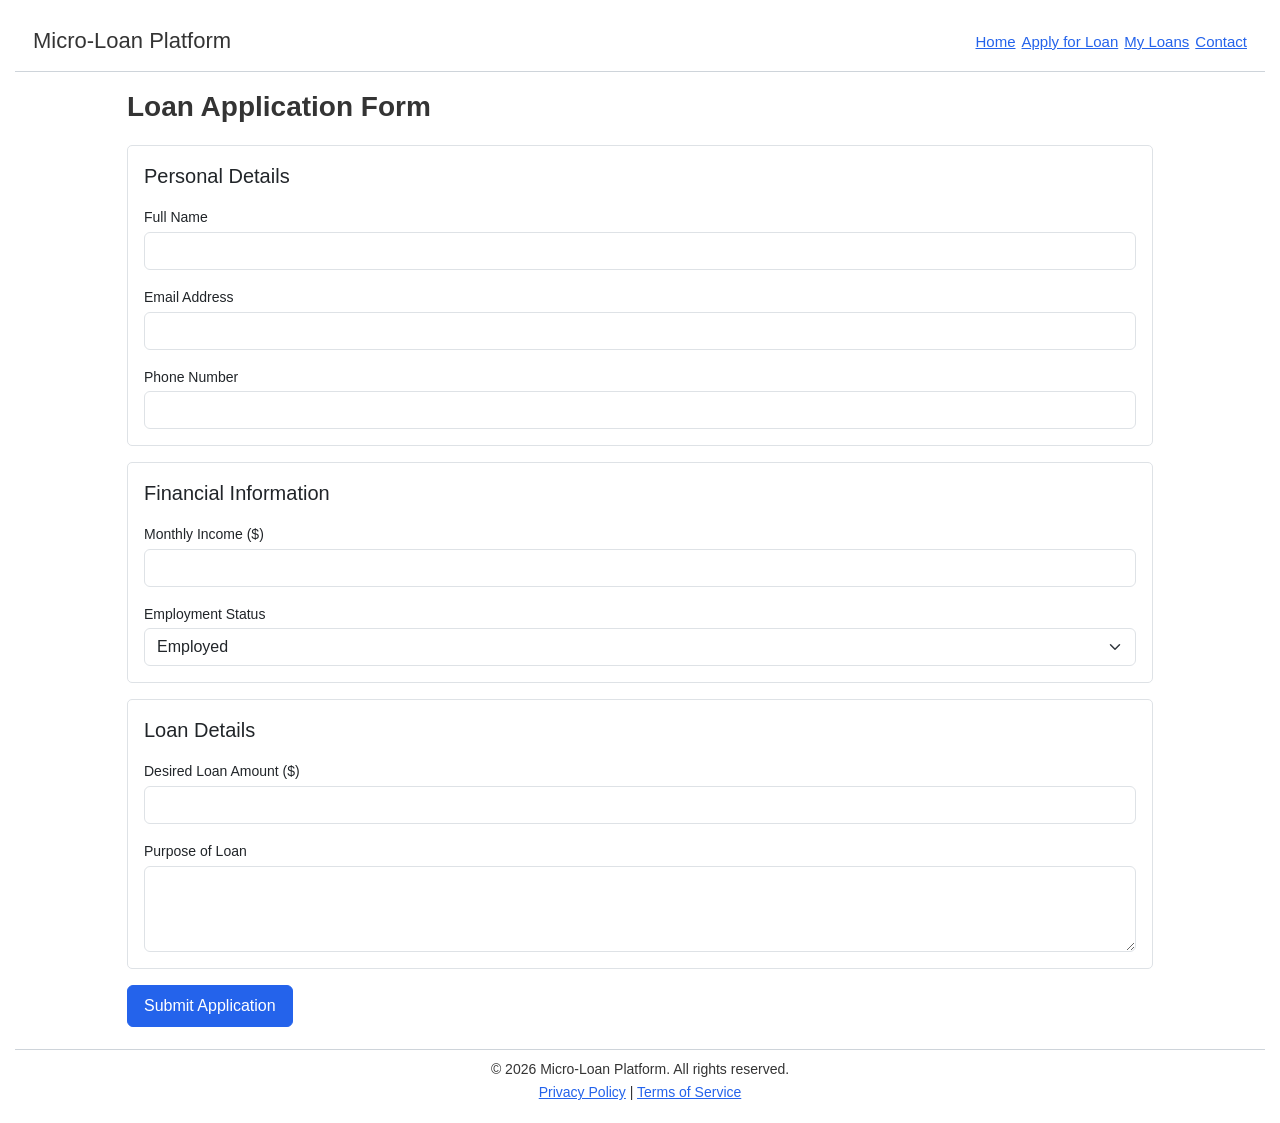
==== apply.html @ 6b71f67b "added second page" ====
<!DOCTYPE html>
<html lang="en">
<head>
  <meta charset="UTF-8">
  <meta name="viewport" content="width=device-width, initial-scale=1.0">
  <meta name="description" content="Complete the demo micro-loan application form.">
  <title>Loan Application Form | Micro-Loan Platform</title>
  <link href="https://cdn.jsdelivr.net/npm/bootstrap@5.3.3/dist/css/bootstrap.min.css" rel="stylesheet">
  <link href="css/style.css" rel="stylesheet">
</head>
<body>
  <header class="site-header">
    <div class="container-fluid header-inner">
      <a class="brand" href="index.html">Micro-Loan Platform</a>
      <nav aria-label="Main navigation">
        <ul class="nav-links">
          <li><a href="index.html">Home</a></li>
          <li><a href="apply.html" aria-current="page">Apply for Loan</a></li>
          <li><a href="loans.html">My Loans</a></li>
          <li><a href="index.html#contact">Contact</a></li>
        </ul>
      </nav>
    </div>
  </header>

  <main class="container application-page">
    <h1 class="fs-3">Loan Application Form</h1>
    <form action="success.html" method="get">
      <div class="card p-3 mb-3">
        <fieldset class="border-0 p-0 m-0">
          <legend class="float-none w-auto fs-5 mb-3">Personal Details</legend>
          <div class="row">
            <div class="col-12 mb-3">
              <label class="form-label" for="full-name">Full Name</label>
              <input class="form-control" id="full-name" name="full-name" type="text" autocomplete="name" required>
            </div>
            <div class="col-12 mb-3">
              <label class="form-label" for="email">Email Address</label>
              <input class="form-control" id="email" name="email" type="email" autocomplete="email" required>
            </div>
            <div class="col-12">
              <label class="form-label" for="phone">Phone Number</label>
              <input class="form-control" id="phone" name="phone" type="tel" autocomplete="tel" required>
            </div>
          </div>
        </fieldset>
      </div>

      <div class="card p-3 mb-3">
        <fieldset class="border-0 p-0 m-0">
          <legend class="float-none w-auto fs-5 mb-3">Financial Information</legend>
          <div class="row">
            <div class="col-12 mb-3">
              <label class="form-label" for="income">Monthly Income ($)</label>
              <input class="form-control" id="income" name="income" type="number" min="0" step="0.01" required>
            </div>
            <div class="col-12">
              <label class="form-label" for="employment">Employment Status</label>
              <select class="form-select" id="employment" name="employment" required>
                <option value="employed">Employed</option>
                <option value="self-employed">Self-Employed</option>
                <option value="student">Student</option>
                <option value="unemployed">Unemployed</option>
              </select>
            </div>
          </div>
        </fieldset>
      </div>

      <div class="card p-3 mb-3">
        <fieldset class="border-0 p-0 m-0">
          <legend class="float-none w-auto fs-5 mb-3">Loan Details</legend>
          <div class="row">
            <div class="col-12 mb-3">
              <label class="form-label" for="desired-amount">Desired Loan Amount ($)</label>
              <input class="form-control" id="desired-amount" name="desired-amount" type="number" min="100" max="5000" step="0.01" required>
            </div>
            <div class="col-12">
              <label class="form-label" for="purpose">Purpose of Loan</label>
              <textarea class="form-control" id="purpose" name="purpose" rows="3" minlength="10" maxlength="300" required></textarea>
            </div>
          </div>
        </fieldset>
      </div>
      <button class="btn btn-primary px-3 py-2" type="submit">Submit Application</button>
    </form>
  </main>

  <footer class="site-footer text-center">
    <p class="mb-1">© 2026 Micro-Loan Platform. All rights reserved.</p>
    <nav aria-label="Legal navigation">
      <a href="loan-details.html#privacy">Privacy Policy</a>
      <span aria-hidden="true"> | </span>
      <a href="loan-details.html#terms">Terms of Service</a>
    </nav>
  </footer>
</body>
</html>
---- css/style.css ----
/* Shared styles for all pages. Bootstrap supplies forms, buttons and grid. */
:root {
  --site-text: #343434;
  --site-border: #dee2e6;
  --site-blue: #2463eb;
}
body {
  color: var(--site-text);
  background-color: #fff;
  font-family: Arial, Helvetica, sans-serif;
  font-size: 15px;
  line-height: 1.4;
}
a {
  color: var(--site-blue);
}
.site-header {
  margin: 0 15px;
  border-bottom: 1px solid #ced4da;
}
.header-inner {
  display: flex;
  justify-content: space-between;
  align-items: center;
  flex-wrap: wrap;
  gap: 16px;
  padding: 26px 18px 14px;
}
.brand {
  color: var(--site-text);
  font-size: 22px;
  text-decoration: none;
}
.nav-links {
  display: flex;
  align-items: center;
  flex-wrap: wrap;
  gap: 6px;
  padding: 0;
  margin: 0;
  list-style: none;
}
.page-content {
  max-width: 900px;
}
.application-page { max-width: 1050px; padding-top: 18px; padding-bottom: 22px; }
.hero {
  /* Anchors the hero in normal flow, without absolute positioning. */
  position: relative;
  padding: 12px 16px 36px;
}
h1 {
  font-size: 30px;
  font-weight: 700;
  margin-bottom: 22px;
}
h2 {
  font-size: 20px;
}
.hero-description {
  text-align: left;
  margin-bottom: 36px;
}
.btn-primary {
  background-color: var(--site-blue);
  border-color: var(--site-blue);
}
.main-cta {
  padding: 14px 22px;
  font-weight: 700;
}
.feature-grid {
  display: grid;
  grid-template-columns: repeat(3, 1fr);
  gap: 28px;
  margin-bottom: 34px;
}
.card {
  border-color: var(--site-border);
  border-radius: 5px;
}

.feature-card {
  padding: 22px 26px 28px;
}

.feature-icon {
  display: flex;
  justify-content: center;
  align-items: center;
  width: 42px;
  height: 42px;
  margin: 0 auto 18px;
  font-size: 38px;
  font-weight: 700;
}

.approval-icon {
  color: #fff;
  background-color: #13a344;
  border-radius: 50%;
  font-size: 28px;
}

.calendar-icon {
  color: #9634e8;
}

.feature-card h2 {
  font-size: 18px;
  font-weight: 700;
  margin-bottom: 14px;
}

.feature-card p {
  text-align: left;
  margin: 0;
  font-size: 14px;
}

.calculator {
  background-color: #f8f9fa;
  padding: 20px 18px;
}

.calculator h2 {
  margin-bottom: 18px;
  font-size: 18px;
}

.form-label {
  margin-bottom: 4px;
  font-size: 14px;
}

.payment-result {
  margin-top: 30px;
  font-weight: 700;
  font-size: 14px;
}

.bottom-cta {
  padding: 36px 0 22px;
}

.bottom-cta h2 {
  margin-bottom: 22px;
  font-weight: 700;
}

#contact {
  padding: 18px 0 24px;
  scroll-margin-top: 20px;
}

.site-footer {
  margin: 0 15px;
  padding: 10px 12px 20px;
  border-top: 1px solid #ced4da;
  font-size: 14px;
}

@media (max-width: 768px) {
  .header-inner { justify-content: center; }
  .feature-grid { grid-template-columns: repeat(2, 1fr); gap: 18px; }
  .hero { padding-top: 24px; }
  h1 { font-size: 26px; }
}

@media (max-width: 576px) {
  .header-inner { padding: 18px 0; }
  .nav-links { justify-content: center; gap: 12px; }
  .feature-grid { grid-template-columns: 1fr; }
  .hero { padding: 24px 0; }
  .hero-description { margin-bottom: 24px; }
  h1 { font-size: 24px; }
  .feature-card { padding: 22px; }
  .calculator { padding: 18px 14px; }
}
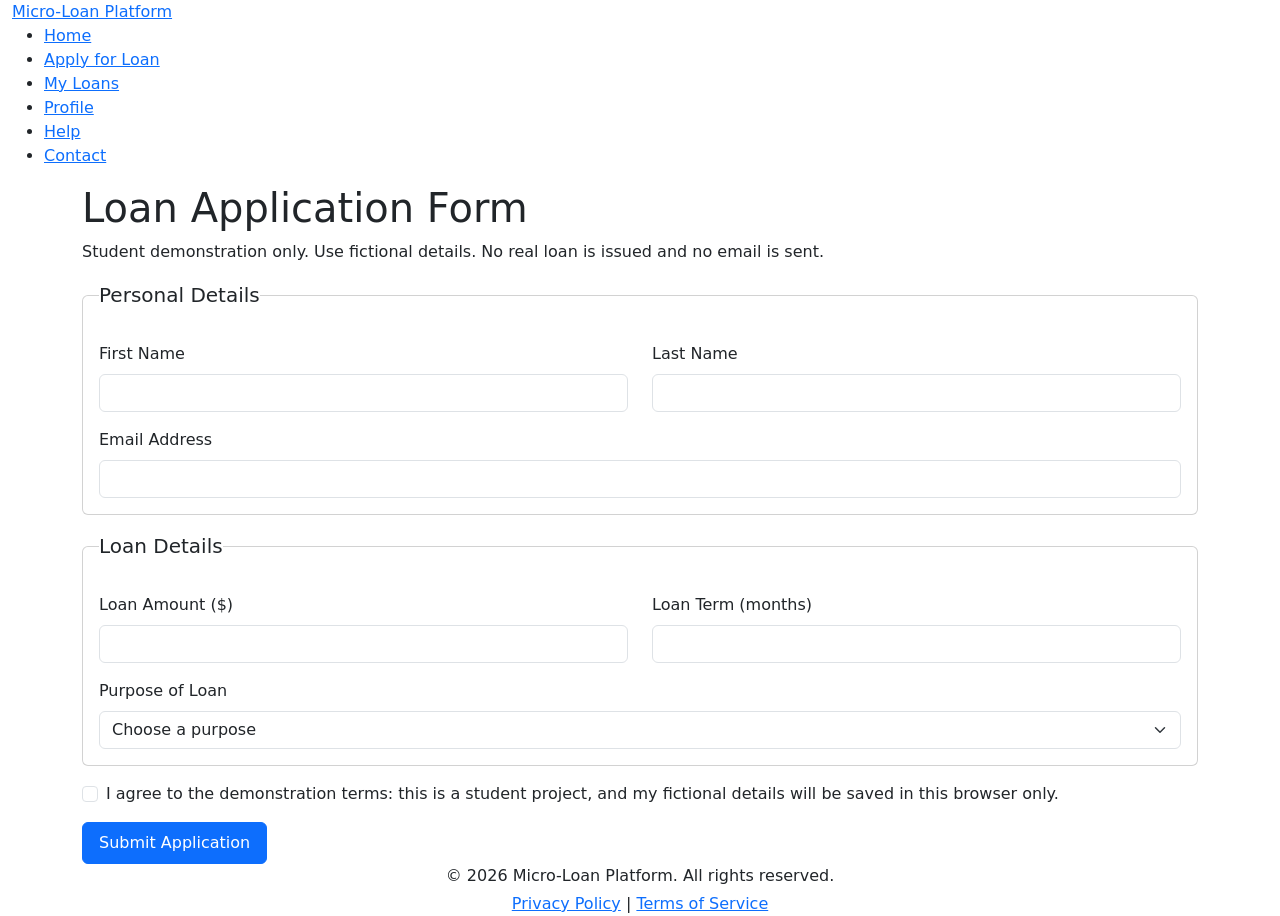
==== commit 90cc45ab: "added application validation" ====
--- a/apply.html
+++ b/apply.html
@@ -3,10 +3,11 @@
 <head>
   <meta charset="UTF-8">
   <meta name="viewport" content="width=device-width, initial-scale=1.0">
-  <meta name="description" content="Complete the demo micro-loan application form.">
+  <meta name="description" content="Loan Application Form for the Micro-Loan Platform student demonstration.">
   <title>Loan Application Form | Micro-Loan Platform</title>
   <link href="https://cdn.jsdelivr.net/npm/bootstrap@5.3.3/dist/css/bootstrap.min.css" rel="stylesheet">
-  <link href="css/style.css" rel="stylesheet">
+  <link href="css/common.css" rel="stylesheet">
+  <link href="css/public.css" rel="stylesheet">
 </head>
 <body>
   <header class="site-header">
@@ -17,75 +18,75 @@
           <li><a href="index.html">Home</a></li>
           <li><a href="apply.html" aria-current="page">Apply for Loan</a></li>
           <li><a href="loans.html">My Loans</a></li>
+          <li><a href="profile.html">Profile</a></li>
+          <li><a href="help.html">Help</a></li>
           <li><a href="index.html#contact">Contact</a></li>
         </ul>
       </nav>
     </div>
   </header>
-
   <main class="container application-page">
-    <h1 class="fs-3">Loan Application Form</h1>
-    <form action="success.html" method="get">
-      <div class="card p-3 mb-3">
-        <fieldset class="border-0 p-0 m-0">
-          <legend class="float-none w-auto fs-5 mb-3">Personal Details</legend>
-          <div class="row">
-            <div class="col-12 mb-3">
-              <label class="form-label" for="full-name">Full Name</label>
-              <input class="form-control" id="full-name" name="full-name" type="text" autocomplete="name" required>
-            </div>
-            <div class="col-12 mb-3">
-              <label class="form-label" for="email">Email Address</label>
-              <input class="form-control" id="email" name="email" type="email" autocomplete="email" required>
-            </div>
-            <div class="col-12">
-              <label class="form-label" for="phone">Phone Number</label>
-              <input class="form-control" id="phone" name="phone" type="tel" autocomplete="tel" required>
-            </div>
+    <h1>Loan Application Form</h1>
+    <p class="demo-notice">Student demonstration only. Use fictional details. No real loan is issued and no email is sent.</p>
+    <form id="application-form" novalidate>
+      <fieldset class="card p-3 mb-3">
+        <legend class="float-none w-auto fs-5 mb-3">Personal Details</legend>
+        <div class="row">
+          <div class="col-12 col-md-6 mb-3">
+            <label class="form-label" for="first-name">First Name</label>
+            <input class="form-control" id="first-name" name="firstName" type="text" autocomplete="given-name" minlength="2" required aria-describedby="first-name-error">
+            <p class="field-error mb-0" id="first-name-error"></p>
           </div>
-        </fieldset>
+          <div class="col-12 col-md-6 mb-3">
+            <label class="form-label" for="last-name">Last Name</label>
+            <input class="form-control" id="last-name" name="lastName" type="text" autocomplete="family-name" minlength="2" required aria-describedby="last-name-error">
+            <p class="field-error mb-0" id="last-name-error"></p>
+          </div>
+          <div class="col-12">
+            <label class="form-label" for="email">Email Address</label>
+            <input class="form-control" id="email" name="email" type="email" autocomplete="email" required aria-describedby="email-error">
+            <p class="field-error mb-0" id="email-error"></p>
+          </div>
+        </div>
+      </fieldset>
+      <fieldset class="card p-3 mb-3">
+        <legend class="float-none w-auto fs-5 mb-3">Loan Details</legend>
+        <div class="row">
+          <div class="col-12 col-md-6 mb-3">
+            <label class="form-label" for="application-amount">Loan Amount ($)</label>
+            <input class="form-control" id="application-amount" name="amount" type="number" min="100" max="5000" step="0.01" required aria-describedby="application-amount-error">
+            <p class="field-error mb-0" id="application-amount-error"></p>
+          </div>
+          <div class="col-12 col-md-6 mb-3">
+            <label class="form-label" for="application-term">Loan Term (months)</label>
+            <input class="form-control" id="application-term" name="termMonths" type="number" min="1" max="24" step="1" required aria-describedby="application-term-error">
+            <p class="field-error mb-0" id="application-term-error"></p>
+          </div>
+          <div class="col-12">
+            <label class="form-label" for="purpose">Purpose of Loan</label>
+            <select class="form-select" id="purpose" name="purpose" required aria-describedby="purpose-error">
+              <option value="">Choose a purpose</option>
+              <option value="education">Education</option>
+              <option value="business">Business</option>
+              <option value="personal">Personal</option>
+              <option value="other">Other</option>
+            </select>
+            <p class="field-error mb-0" id="purpose-error"></p>
+          </div>
+        </div>
+      </fieldset>
+      <div class="form-check mb-3">
+        <input class="form-check-input" id="consent" name="consent" type="checkbox" required aria-describedby="consent-error">
+        <label class="form-check-label" for="consent">I agree to the demonstration terms: this is a student project, and my fictional details will be saved in this browser only.</label>
+        <p class="field-error mb-0" id="consent-error"></p>
       </div>
-
-      <div class="card p-3 mb-3">
-        <fieldset class="border-0 p-0 m-0">
-          <legend class="float-none w-auto fs-5 mb-3">Financial Information</legend>
-          <div class="row">
-            <div class="col-12 mb-3">
-              <label class="form-label" for="income">Monthly Income ($)</label>
-              <input class="form-control" id="income" name="income" type="number" min="0" step="0.01" required>
-            </div>
-            <div class="col-12">
-              <label class="form-label" for="employment">Employment Status</label>
-              <select class="form-select" id="employment" name="employment" required>
-                <option value="employed">Employed</option>
-                <option value="self-employed">Self-Employed</option>
-                <option value="student">Student</option>
-                <option value="unemployed">Unemployed</option>
-              </select>
-            </div>
-          </div>
-        </fieldset>
+      <button class="btn btn-primary px-3 py-2" id="submit-application" type="submit">Submit Application</button>
+      <div id="application-message" role="status" aria-live="polite"></div>
+      <div id="application-next" class="mt-3" hidden>
+        <a class="btn btn-primary" href="loans.html">View My Loans</a>
       </div>
-
-      <div class="card p-3 mb-3">
-        <fieldset class="border-0 p-0 m-0">
-          <legend class="float-none w-auto fs-5 mb-3">Loan Details</legend>
-          <div class="row">
-            <div class="col-12 mb-3">
-              <label class="form-label" for="desired-amount">Desired Loan Amount ($)</label>
-              <input class="form-control" id="desired-amount" name="desired-amount" type="number" min="100" max="5000" step="0.01" required>
-            </div>
-            <div class="col-12">
-              <label class="form-label" for="purpose">Purpose of Loan</label>
-              <textarea class="form-control" id="purpose" name="purpose" rows="3" minlength="10" maxlength="300" required></textarea>
-            </div>
-          </div>
-        </fieldset>
-      </div>
-      <button class="btn btn-primary px-3 py-2" type="submit">Submit Application</button>
     </form>
   </main>
-
   <footer class="site-footer text-center">
     <p class="mb-1">© 2026 Micro-Loan Platform. All rights reserved.</p>
     <nav aria-label="Legal navigation">
@@ -94,5 +95,9 @@
       <a href="loan-details.html#terms">Terms of Service</a>
     </nav>
   </footer>
+  <!-- The shared data module is supplied by participant 2. -->
+  <script src="js/store.js" defer></script>
+  <script src="js/public.js" defer></script>
+  <script src="js/application.js" defer></script>
 </body>
 </html>
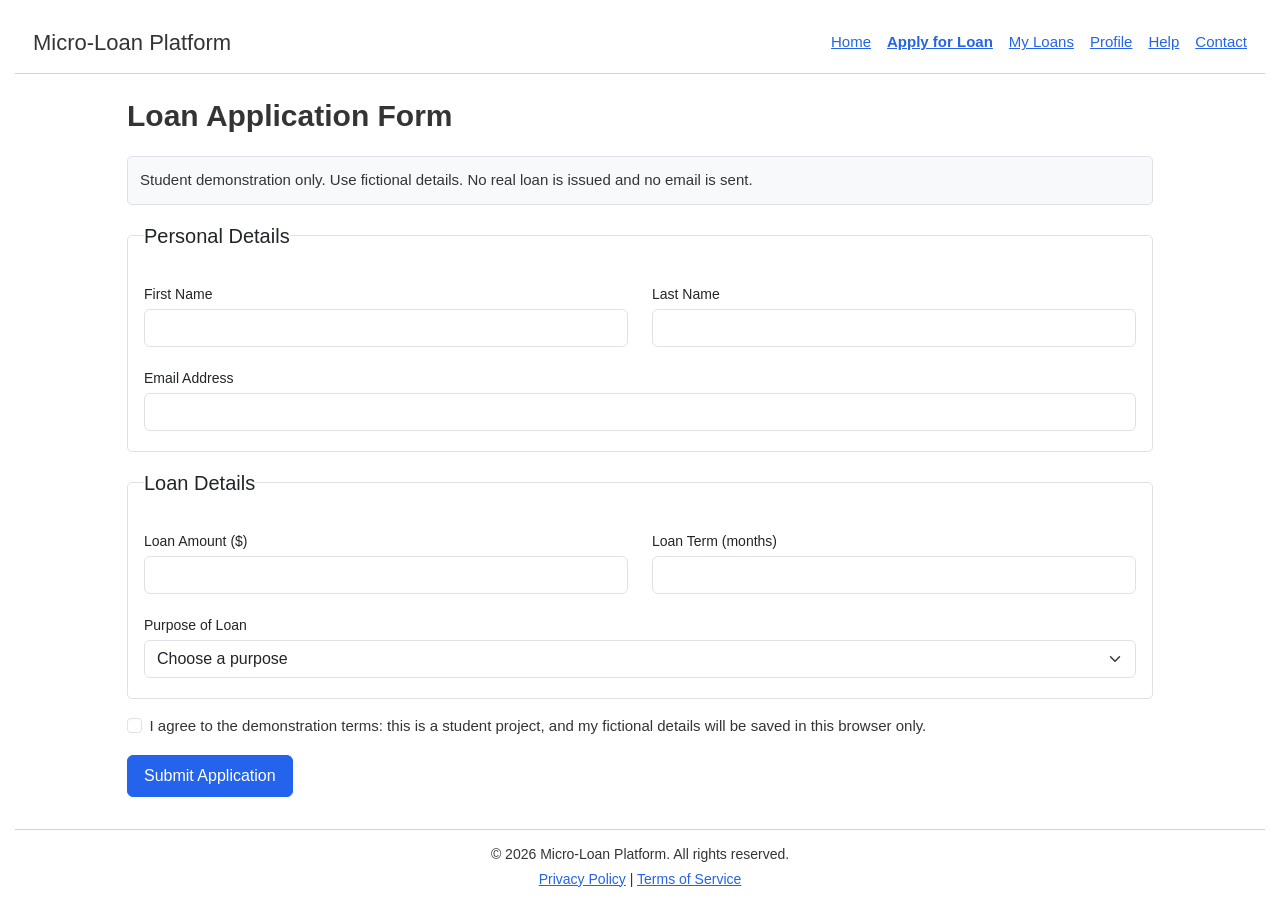
==== commit 618c83eb: "fixed calculators and application saving" ====
--- a/apply.html
+++ b/apply.html
@@ -18,7 +18,7 @@
           <li><a href="index.html">Home</a></li>
           <li><a href="apply.html" aria-current="page">Apply for Loan</a></li>
           <li><a href="loans.html">My Loans</a></li>
-          <li><a href="profile.html">Profile</a></li>
+          <li><a href="loans.html#profile-demo">Profile</a></li>
           <li><a href="help.html">Help</a></li>
           <li><a href="index.html#contact">Contact</a></li>
         </ul>
--- a/css/common.css
+++ b/css/common.css
@@ -0,0 +1,80 @@
+/* Shared styles: connect this file after Bootstrap on every endterm page. */
+:root {
+  --site-text: #343434;
+  --site-border: #dee2e6;
+  --site-blue: #2463eb;
+}
+
+body {
+  display: flex;
+  flex-direction: column;
+  min-height: 100vh;
+  color: var(--site-text);
+  background-color: #fff;
+  font-family: Arial, Helvetica, sans-serif;
+  font-size: 15px;
+  line-height: 1.5;
+}
+
+main { flex-grow: 1; }
+a { color: var(--site-blue); }
+h1 { font-size: 30px; font-weight: 700; margin-bottom: 22px; }
+h2 { font-size: 20px; }
+
+a:focus-visible,
+button:focus-visible {
+  outline: 3px solid var(--site-blue);
+  outline-offset: 4px;
+}
+
+.site-header {
+  margin: 0 15px;
+  border-bottom: 1px solid #ced4da;
+}
+
+.header-inner {
+  display: flex;
+  justify-content: space-between;
+  align-items: center;
+  flex-wrap: wrap;
+  gap: 16px;
+  padding: 26px 18px 14px;
+}
+
+.brand { color: var(--site-text); font-size: 22px; text-decoration: none; }
+.nav-links {
+  display: flex;
+  align-items: center;
+  flex-wrap: wrap;
+  gap: 16px;
+  padding: 0;
+  margin: 0;
+  list-style: none;
+}
+
+.nav-links a[aria-current="page"] { font-weight: 700; }
+.btn-primary { background-color: var(--site-blue); border-color: var(--site-blue); }
+.card { border-color: var(--site-border); border-radius: 5px; }
+.form-label { margin-bottom: 4px; font-size: 14px; }
+.form-control:focus, .form-select:focus { border-color: var(--site-blue); }
+.field-error { color: #b02a37; font-size: 14px; margin-top: 4px; }
+[aria-invalid="true"] { border-color: #b02a37; }
+.demo-notice { background: #f8f9fa; border: 1px solid var(--site-border); padding: 12px; border-radius: 5px; }
+
+.site-footer {
+  margin: 0 15px;
+  padding: 14px 12px 20px;
+  border-top: 1px solid #ced4da;
+  font-size: 14px;
+}
+
+@media (max-width: 768px) {
+  .header-inner { justify-content: center; }
+  h1 { font-size: 26px; }
+}
+
+@media (max-width: 576px) {
+  .header-inner { padding: 18px 0; }
+  .nav-links { justify-content: center; gap: 12px; }
+  h1 { font-size: 24px; }
+}
--- a/css/public.css
+++ b/css/public.css
@@ -0,0 +1,40 @@
+/* Styles for Home, Apply and Help. Shared styles are in common.css. */
+.page-content { max-width: 900px; }
+.application-page { max-width: 1050px; padding-top: 24px; padding-bottom: 32px; }
+.help-page { max-width: 900px; padding-top: 24px; padding-bottom: 32px; }
+.hero { position: relative; padding: 24px 16px 36px; }
+.hero-description { text-align: left; margin-bottom: 26px; }
+.main-cta { padding: 14px 22px; font-weight: 700; }
+.feature-grid { display: grid; grid-template-columns: repeat(3, 1fr); gap: 28px; margin-bottom: 28px; }
+.feature-card { padding: 22px 26px 28px; }
+.feature-icon { display: block; margin: 0 auto 18px; font-size: 38px; line-height: 1; }
+.calendar-icon { color: #9634e8; }
+.feature-card h2 { font-size: 18px; font-weight: 700; margin-bottom: 14px; }
+.feature-card p { text-align: left; margin: 0; font-size: 14px; }
+.calculator { background-color: #f8f9fa; padding: 20px 18px; }
+.calculator h2 { margin-bottom: 18px; }
+.calculation-results { margin: 24px 0 16px; }
+.calculation-results dt { font-weight: 400; }
+.calculation-results dd { font-weight: 700; font-size: 18px; }
+.information-section { padding: 8px 0 24px; }
+.application-steps { padding-left: 22px; margin-bottom: 0; }
+.application-steps li { margin-bottom: 8px; }
+.bottom-cta { padding: 36px 0 22px; }
+.bottom-cta h2 { margin-bottom: 22px; font-weight: 700; }
+#contact { padding: 18px 0 24px; scroll-margin-top: 20px; }
+.faq-item { margin-bottom: 12px; }
+.faq-question { width: 100%; padding: 16px; display: flex; justify-content: space-between; gap: 12px; text-align: left; border: 0; border-radius: 5px; background: #f8f9fa; color: var(--site-text); font-weight: 700; }
+.faq-question[aria-expanded="true"] { color: var(--site-blue); }
+.faq-answer { padding: 16px; }
+.faq-answer p { margin: 0; }
+
+@media (max-width: 768px) {
+  .feature-grid { grid-template-columns: repeat(2, 1fr); gap: 18px; }
+}
+
+@media (max-width: 576px) {
+  .feature-grid { grid-template-columns: 1fr; }
+  .hero { padding: 24px 0; }
+  .feature-card { padding: 22px; }
+  .calculator { padding: 18px 14px; }
+}
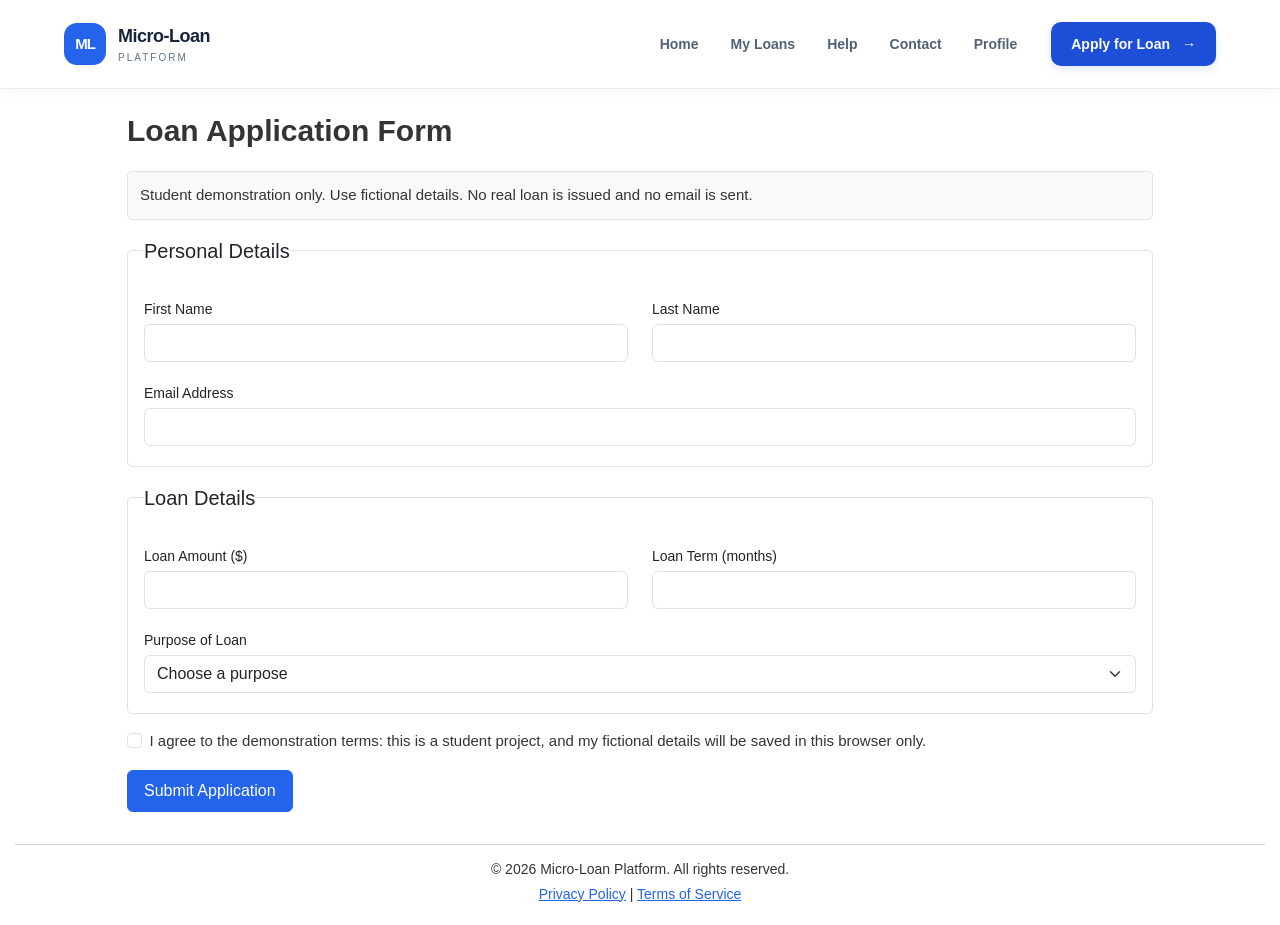
==== commit 4043ddec: "Added responsive navbar with CSS-only burger menu" ====
--- a/apply.html
+++ b/apply.html
@@ -8,19 +8,27 @@
   <link href="https://cdn.jsdelivr.net/npm/bootstrap@5.3.3/dist/css/bootstrap.min.css" rel="stylesheet">
   <link href="css/common.css" rel="stylesheet">
   <link href="css/public.css" rel="stylesheet">
+  <link rel="stylesheet" href="css/navbar.css">
 </head>
 <body>
   <header class="site-header">
-    <div class="container-fluid header-inner">
-      <a class="brand" href="index.html">Micro-Loan Platform</a>
-      <nav aria-label="Main navigation">
-        <ul class="nav-links">
+    <div class="navbar-shell">
+      <a class="nav-brand" href="index.html" aria-label="Micro-Loan Platform home">
+        <span class="nav-brand-mark" aria-hidden="true">ML</span>
+        <span><span class="nav-brand-name">Micro-Loan</span><span class="nav-brand-caption">Platform</span></span>
+      </a>
+      <input class="nav-menu-toggle" id="nav-menu-toggle" type="checkbox" aria-label="Toggle navigation menu" aria-controls="primary-navigation">
+      <label class="nav-toggle" for="nav-menu-toggle">
+        <span aria-hidden="true"></span><span aria-hidden="true"></span><span aria-hidden="true"></span>
+      </label>
+      <nav id="primary-navigation" class="primary-nav" aria-label="Main navigation">
+        <ul class="primary-links">
           <li><a href="index.html">Home</a></li>
-          <li><a href="apply.html" aria-current="page">Apply for Loan</a></li>
           <li><a href="loans.html">My Loans</a></li>
-          <li><a href="loans.html#profile-demo">Profile</a></li>
           <li><a href="help.html">Help</a></li>
           <li><a href="index.html#contact">Contact</a></li>
+          <li><a href="loans.html#profile-demo">Profile</a></li>
+          <li class="nav-apply"><a class="nav-cta" href="apply.html" aria-current="page">Apply for Loan<span aria-hidden="true">&rarr;</span></a></li>
         </ul>
       </nav>
     </div>
--- a/css/navbar.css
+++ b/css/navbar.css
@@ -0,0 +1,139 @@
+.site-header {
+  margin: 0;
+  background: #fff;
+  border-bottom: 1px solid #e7ecf3;
+  box-shadow: 0 3px 16px rgb(15 23 42 / 3%);
+  font-family: Arial, Helvetica, sans-serif;
+  font-size: 14px;
+  line-height: 1.5;
+}
+
+.navbar-shell {
+  display: flex;
+  align-items: center;
+  justify-content: space-between;
+  gap: 24px;
+  max-width: 1200px;
+  min-height: 88px;
+  margin: 0 auto;
+  padding: 16px 24px;
+}
+
+.nav-brand {
+  display: inline-flex;
+  align-items: center;
+  gap: 12px;
+  flex-shrink: 0;
+  color: #17243b;
+  text-decoration: none;
+}
+
+.nav-brand:hover { color: #2563eb; }
+.nav-brand-mark {
+  display: grid;
+  place-items: center;
+  width: 42px;
+  height: 42px;
+  border-radius: 13px;
+  background: #2563eb;
+  color: #fff;
+  font-size: 15px;
+  font-weight: 700;
+  letter-spacing: -1px;
+}
+
+.nav-brand-name { display: block; font-size: 18px; font-weight: 700; letter-spacing: -0.5px; }
+.nav-brand-caption { display: block; color: #64748b; font-size: 10px; letter-spacing: 2px; text-transform: uppercase; }
+.primary-links {
+  display: flex;
+  align-items: center;
+  gap: 4px;
+  padding: 0;
+  margin: 0;
+  list-style: none;
+}
+
+.primary-links a {
+  display: flex;
+  align-items: center;
+  justify-content: center;
+  min-height: 44px;
+  padding: 10px 14px;
+  border-radius: 10px;
+  color: #536176;
+  font-weight: 600;
+  text-decoration: none;
+  transition: background-color 150ms, color 150ms;
+}
+
+.primary-links a:hover { background: #f1f5f9; color: #17243b; }
+.primary-links a[aria-current] { background: #edf3ff; color: #1d4ed8; }
+.primary-links .nav-apply { margin-left: 16px; }
+.primary-links .nav-cta {
+  gap: 12px;
+  padding: 10px 20px;
+  background: #2563eb;
+  color: #fff;
+  box-shadow: 0 3px 8px rgb(37 99 235 / 15%);
+}
+
+.primary-links .nav-cta:hover,
+.primary-links .nav-cta[aria-current] { background: #1d4ed8; color: #fff; }
+.site-header a:focus-visible,
+.nav-menu-toggle:focus-visible + .nav-toggle { outline: 3px solid #2563eb; outline-offset: 4px; }
+.nav-menu-toggle { display: none; }
+.nav-toggle {
+  display: none;
+  flex-direction: column;
+  align-items: center;
+  justify-content: center;
+  gap: 5px;
+  width: 44px;
+  height: 44px;
+  padding: 0;
+  border: 1px solid #dde5ef;
+  border-radius: 12px;
+  background: #f8fafc;
+  color: #17243b;
+  cursor: pointer;
+  margin: 0;
+}
+
+.nav-toggle span {
+  width: 20px;
+  height: 2px;
+  border-radius: 2px;
+  background: currentColor;
+  transition: transform 150ms, opacity 150ms;
+}
+
+.nav-menu-toggle:checked + .nav-toggle span:nth-child(1) { transform: translateY(7px) rotate(45deg); }
+.nav-menu-toggle:checked + .nav-toggle span:nth-child(2) { opacity: 0; }
+.nav-menu-toggle:checked + .nav-toggle span:nth-child(3) { transform: translateY(-7px) rotate(-45deg); }
+
+@media (max-width: 991px) {
+  .navbar-shell { flex-wrap: wrap; gap: 0; min-height: 76px; padding: 16px 20px; }
+  /* Keep the checkbox focusable; its label is the visible burger. */
+  .nav-menu-toggle {
+    display: block;
+    position: absolute;
+    width: 1px;
+    height: 1px;
+    padding: 0;
+    margin: 0;
+    overflow: hidden;
+    clip-path: inset(50%);
+    white-space: nowrap;
+  }
+  .nav-toggle { display: flex; }
+  .primary-nav { display: none; flex-basis: 100%; padding-top: 16px; }
+  .nav-menu-toggle:checked ~ .primary-nav { display: block; }
+  .primary-links { display: grid; gap: 4px; padding-top: 12px; border-top: 1px solid #e7ecf3; }
+  .primary-links a { justify-content: flex-start; padding: 12px 14px; }
+  .primary-links .nav-apply { margin: 8px 0 0; }
+  .primary-links .nav-cta { justify-content: center; }
+}
+
+@media (prefers-reduced-motion: reduce) {
+  .primary-links a, .nav-toggle span { transition: none; }
+}
